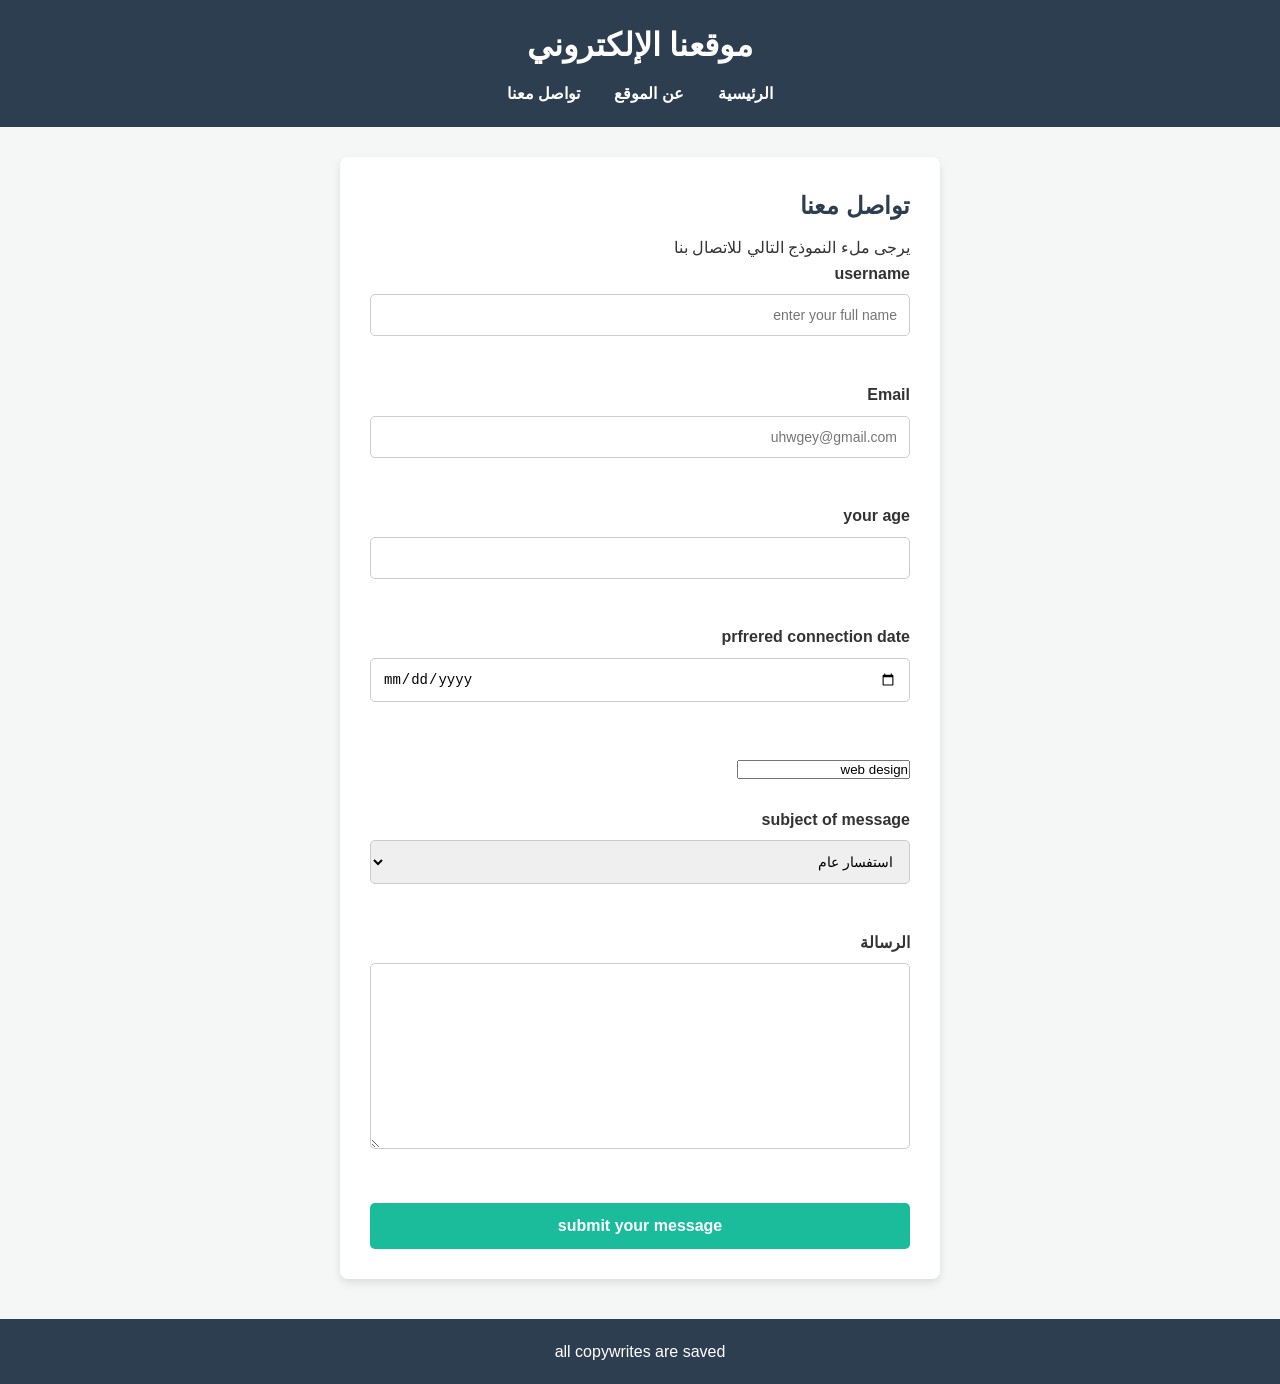
==== index.html @ 05fd1463 "Initial commit: add HTML and CSS" ====
<!DOCTYPE html>
<html>

<head>
    <meta charset="UTF-8">
    <title> contact with us</title>
    <link rel="stylesheet" href="css/style.css">

</head>

<body>
    <header>
        <h1> موقعنا الإلكتروني</h1>
        <nav>
            <ul>
                <li> <a href="index.html"> الرئيسية</a></li>
                <li><a href="about.html"> عن الموقع </a></li>
                <li><a href="contact.html"> تواصل معنا</a></li>
            </ul>

        </nav>

    </header>

    <main>
        <form method="post">
            <h2>تواصل معنا</h2>
            <p>يرجى ملء النموذج التالي للاتصال بنا</p>
            <div>
                <label for="username"> username</label>
                <input type="text" required placeholder="enter your full name">
            </div>
            <br>
            <div>
                <label for="email"> Email</label>
                <input type="email" required placeholder="uhwgey@gmail.com">
            </div>
            <br>
            <div>
                <label for="age"> your age</label>
                <input type="number" required min="10" max="100">
            </div>
            <br>
            <div>
                <label for="connection-date"> prfrered connection date</label>
                <input type="date">
            </div>
            <br>
            <div>
                <label for="checkboxes"> </label>
                <input type="service" value="web design">
            </div>
            <br>
            <div>
                <label for="subject"> subject of message </label>
                <select name="subject" id="subject">
                    <option value="general">استفسار عام</option>
                    <option value="support">دعم فنى </option>
                    <option value="feedback">اقتراحات</option>

                </select>
            </div>
            <br>
            <div>
                <label for="message"> الرسالة</label>

                <textarea rows="10" cols="50" placeholder="put your message here"> </textarea>
            </div>
            <br>
            <button type="submit"> submit your message</button>
    </main>
    </form>
    <footer>
        <p>
            all copywrites are saved
        </p>
    </footer>

</body>


</html>
<!--
استفسار عام 
دعم فنى 
اقتراحات-->
---- css/style.css ----
* {
    box-sizing: border-box;

    margin: 0;
    padding: 0;
}

body {
    font-family: 'Segoe UI', Tahoma, Geneva, Verdana, sans-serif;

    background-color: #f4f7f6;

    color: #333333;

    line-height: 1.6;

    direction: rtl;

}



header {
    background-color: #2c3e50;

    color: #ffffff;

    padding: 20px;
    text-align: center;

}

nav ul {
    list-style: none;

    margin-top: 10px;
}

nav ul li {
    display: inline;

    margin: 0 15px;

}

nav ul li a {
    color: #ffffff;
    text-decoration: none;

    font-weight: bold;

}

nav ul li a:hover {
    color: #1abc9c;

}



main {
    max-width: 600px;

    margin: 30px auto;

    background: #ffffff;

    padding: 30px;

    border-radius: 8px;

    box-shadow: 0 4px 8px rgba(0, 0, 0, 0.1);

}

main h2 {
    margin-bottom: 10px;
    color: #2c3e50;
}





label {
    display: block;

    margin-bottom: 8px;

    font-weight: 600;

}


input[type="text"],
input[type="email"],
input[type="number"],
input[type="date"],
select,
textarea {
    width: 100%;

    padding: 12px;

    margin-bottom: 20px;

    border: 1px solid #ccc;

    border-radius: 5px;

    font-size: 14px;
    transition: border-color 0.3s;

}


input[type="text"]:focus,
input[type="email"]:focus,
input[type="number"]:focus,
input[type="date"]:focus,
select:focus,
textarea:focus {
    border-color: #1abc9c;

    outline: none;

}


textarea {
    resize: vertical;

}




input[type="radio"],
input[type="checkbox"] {
    margin-left: 8px;

    margin-right: 5px;
    cursor: pointer;
}


form div p {
    font-weight: bold;
    margin-bottom: 10px;
}




button[type="submit"] {
    width: 100%;

    background-color: #1abc9c;

    color: white;

    padding: 14px;

    border: none;

    border-radius: 5px;
    font-size: 16px;
    font-weight: bold;
    cursor: pointer;
    transition: background-color 0.3s ease;

}

button[type="submit"]:hover {
    background-color: #16a085;

}



footer {
    text-align: center;
    padding: 20px;
    background-color: #2c3e50;
    color: white;
    margin-top: 40px;
}
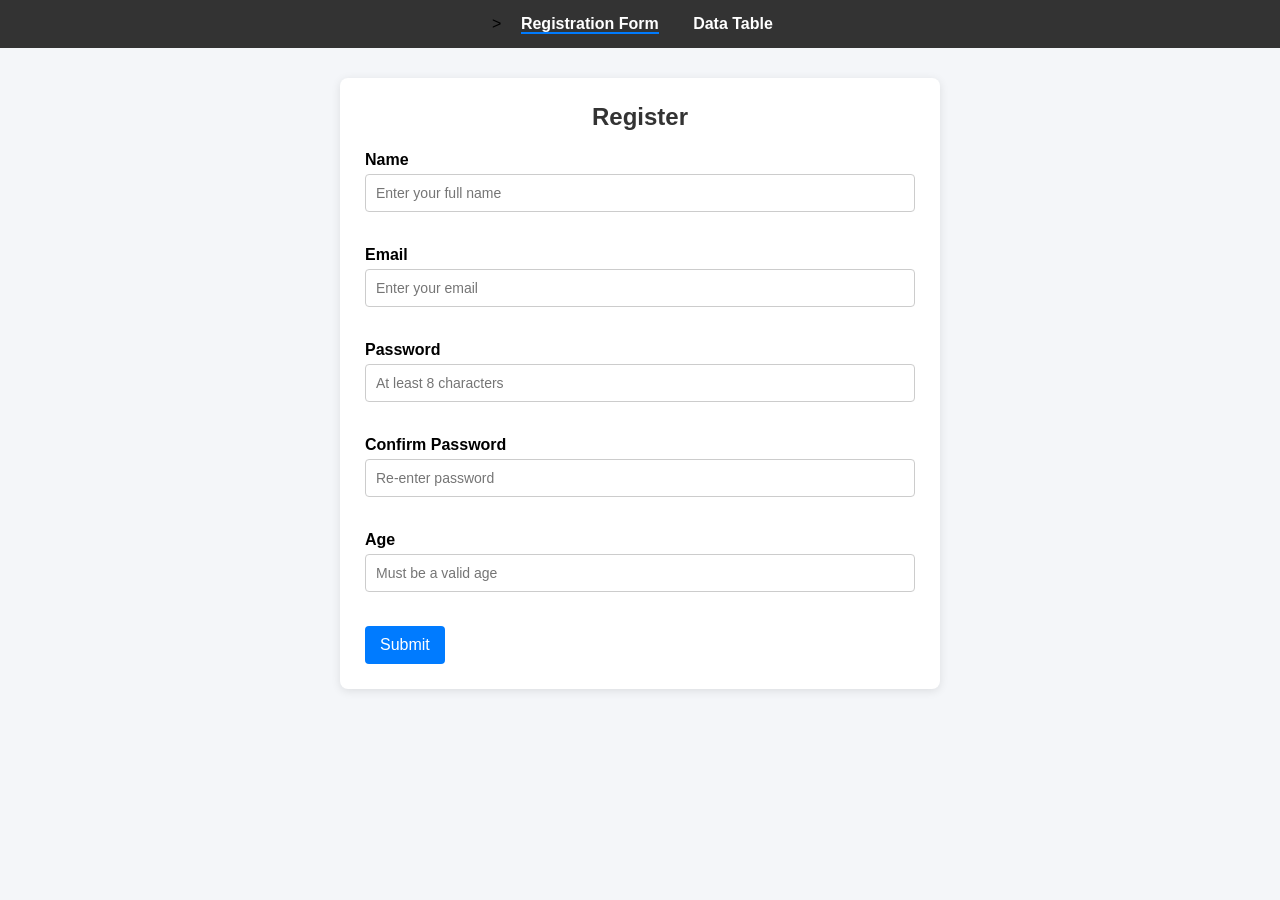
==== commit e9f5a217: "first commit" ====
--- a/index.html
+++ b/index.html
@@ -1,86 +1,57 @@
 <!DOCTYPE html>
-<html>
+<html lang="en">
 
 <head>
     <meta charset="UTF-8">
-    <title> contact with us</title>
-    <link rel="stylesheet" href="css/style.css">
-
+    <meta name="viewport" content="width=device-width, initial-scale=1.0">
+    <title>Registration Form</title>
+    <link rel="stylesheet" href="style.css">
 </head>
 
 <body>
-    <header>
-        <h1> موقعنا الإلكتروني</h1>
-        <nav>
-            <ul>
-                <li> <a href="index.html"> الرئيسية</a></li>
-                <li><a href="about.html"> عن الموقع </a></li>
-                <li><a href="contact.html"> تواصل معنا</a></li>
-            </ul>
+    <script src="java_script.js"></script>
+    <nav>>
+        <a href="index.html" class="active">Registration Form</a>
+        <a href="data.html">Data Table</a>
+    </nav>
 
-        </nav>
+    <div class="container">
+        <h2>Register</h2>
+        <form id="registerForm" novalidate>
+            <div class="form-group">
+                <label for="name">Name</label>
+                <input type="text" id="name" placeholder="Enter your full name">
+                <small class="error-msg" id="nameError"></small>
+            </div>
 
-    </header>
+            <div class="form-group">
+                <label for="email">Email</label>
+                <input type="email" id="email" placeholder="Enter your email">
+                <small class="error-msg" id="emailError"></small>
+            </div>
 
-    <main>
-        <form method="post">
-            <h2>تواصل معنا</h2>
-            <p>يرجى ملء النموذج التالي للاتصال بنا</p>
-            <div>
-                <label for="username"> username</label>
-                <input type="text" required placeholder="enter your full name">
+            <div class="form-group">
+                <label for="password">Password</label>
+                <input type="password" id="password" placeholder="At least 8 characters">
+                <small class="error-msg" id="passwordError"></small>
             </div>
-            <br>
-            <div>
-                <label for="email"> Email</label>
-                <input type="email" required placeholder="uhwgey@gmail.com">
+
+            <div class="form-group">
+                <label for="confirmPassword">Confirm Password</label>
+                <input type="password" id="confirmPassword" placeholder="Re-enter password">
+                <small class="error-msg" id="confirmPasswordError"></small>
             </div>
-            <br>
-            <div>
-                <label for="age"> your age</label>
-                <input type="number" required min="10" max="100">
+
+            <div class="form-group">
+                <label for="age">Age</label>
+                <input type="number" id="age" placeholder="Must be a valid age">
+                <small class="error-msg" id="ageError"></small>
             </div>
-            <br>
-            <div>
-                <label for="connection-date"> prfrered connection date</label>
-                <input type="date">
-            </div>
-            <br>
-            <div>
-                <label for="checkboxes"> </label>
-                <input type="service" value="web design">
-            </div>
-            <br>
-            <div>
-                <label for="subject"> subject of message </label>
-                <select name="subject" id="subject">
-                    <option value="general">استفسار عام</option>
-                    <option value="support">دعم فنى </option>
-                    <option value="feedback">اقتراحات</option>
 
-                </select>
-            </div>
-            <br>
-            <div>
-                <label for="message"> الرسالة</label>
-
-                <textarea rows="10" cols="50" placeholder="put your message here"> </textarea>
-            </div>
-            <br>
-            <button type="submit"> submit your message</button>
-    </main>
-    </form>
-    <footer>
-        <p>
-            all copywrites are saved
-        </p>
-    </footer>
+            <button type="submit">Submit</button>
+        </form>
+    </div>
 
 </body>
 
-
-</html>
-<!--
-استفسار عام 
-دعم فنى 
-اقتراحات-->+</html>
--- a/style.css
+++ b/style.css
@@ -0,0 +1,115 @@
+* {
+    box-sizing: border-box;
+    font-family: Arial, sans-serif;
+    margin: 0;
+    padding: 0;
+}
+
+body {
+    background-color: #f4f6f9;
+    padding-bottom: 40px;
+}
+
+nav {
+    background: #333;
+    padding: 15px;
+    text-align: center;
+}
+
+nav a {
+    color: white;
+    text-decoration: none;
+    margin: 0 15px;
+    font-weight: bold;
+}
+
+nav a.active {
+    border-bottom: 2px solid #007bff;
+}
+
+.container {
+    max-width: 600px;
+    margin: 30px auto;
+    background: white;
+    padding: 25px;
+    border-radius: 8px;
+    box-shadow: 0 2px 10px rgba(0, 0, 0, 0.1);
+}
+
+h2 {
+    margin-bottom: 20px;
+    text-align: center;
+    color: #333;
+}
+
+.form-group {
+    margin-bottom: 15px;
+}
+
+label {
+    display: block;
+    margin-bottom: 5px;
+    font-weight: bold;
+}
+
+input {
+    width: 100%;
+    padding: 10px;
+    border: 1px solid #ccc;
+    border-radius: 4px;
+    font-size: 14px;
+}
+
+.error-msg {
+    color: #d9534f;
+    font-size: 12px;
+    margin-top: 4px;
+    display: block;
+    min-height: 15px;
+}
+
+button {
+    background-color: #007bff;
+    color: white;
+    padding: 10px 15px;
+    border: none;
+    border-radius: 4px;
+    cursor: pointer;
+    font-size: 16px;
+}
+
+button:hover {
+    background-color: #0056b3;
+}
+
+.controls {
+    display: flex;
+    gap: 10px;
+    margin-bottom: 20px;
+    flex-wrap: wrap;
+}
+
+.controls input {
+    flex: 1;
+}
+
+table {
+    width: 100%;
+    border-collapse: collapse;
+    margin-top: 10px;
+}
+
+th,
+td {
+    padding: 12px;
+    border: 1px solid #ddd;
+    text-align: left;
+}
+
+th {
+    background-color: #f2f2f2;
+}
+
+tr:nth-child(even) {
+    background-color: #fafafa;
+}
